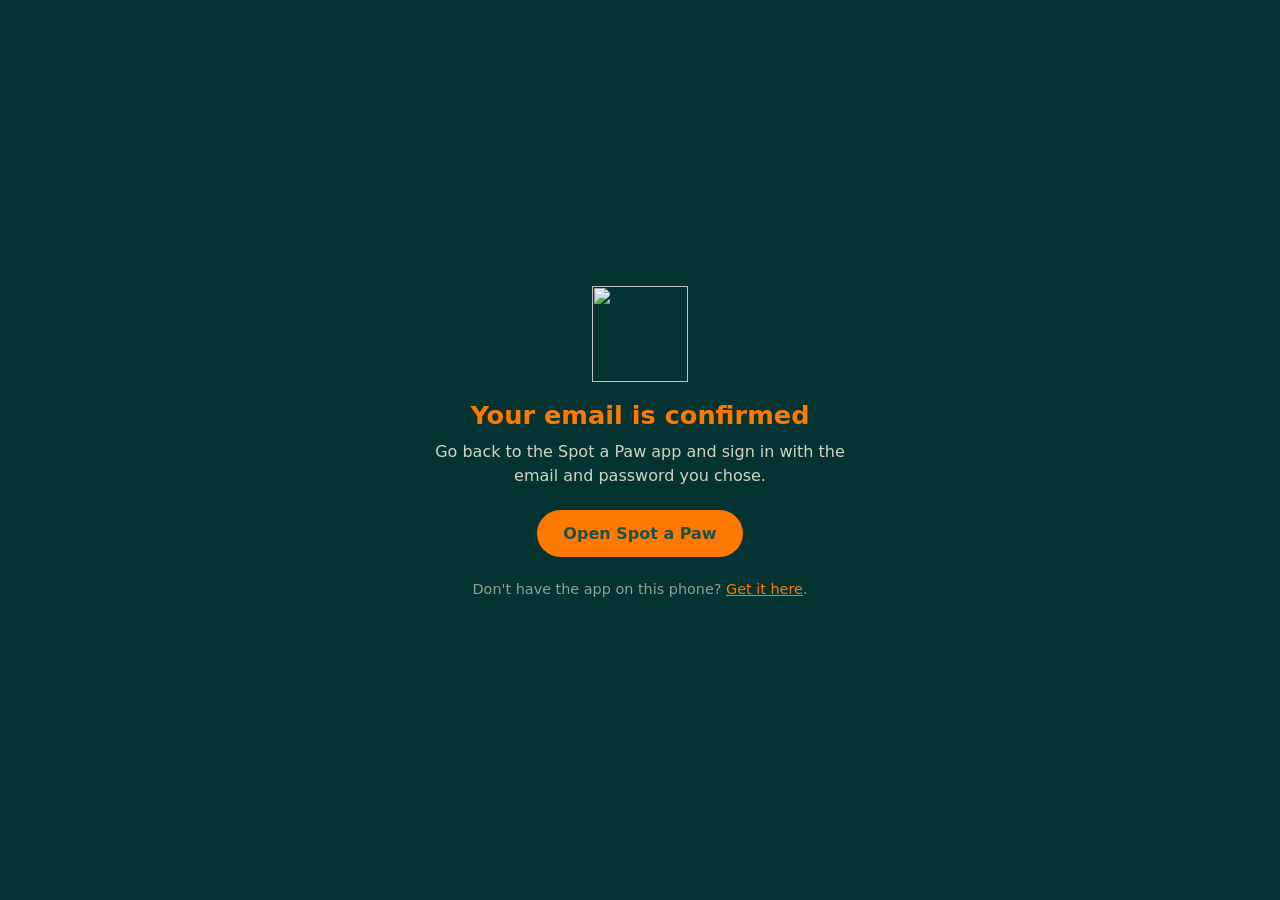
==== confirmed/index.html @ d969685c "Seven looks, No Frills, Africa slide, fresh build-22 screens; /confirmed landing for the confirm-you" ====
<!doctype html>
<html lang="en"><head><meta charset="utf-8"><title>Spot a Paw — email confirmed</title>
<meta name="viewport" content="width=device-width,initial-scale=1">
<meta name="robots" content="noindex">
<!--
  Where the "confirm your email" link lands.

  Before this page existed the link went to the project's Site URL, which is
  the web app -- and Supabase's confirmation link arrives carrying a session,
  so the web app signed the reader in and showed them the map. Confusing on a
  phone, where they had just been told to go back to the app and sign in.

  This page does not touch the session at all. It says the one thing the
  reader needs to hear, and points back at the app.
-->
<style>
  body{font-family:system-ui,-apple-system,"Segoe UI",sans-serif;background:#043431;color:#F2EBDD;margin:0;min-height:100vh;display:grid;place-items:center;padding:24px;box-sizing:border-box}
  .card{max-width:420px;text-align:center}
  .mark{width:96px;height:96px;margin:0 auto 18px}
  h1{font-size:1.6rem;margin:0 0 10px;color:#FF7900}
  p{line-height:1.5;margin:0 0 14px;color:#F2EBDDdd}
  .btn{display:inline-block;margin-top:8px;padding:14px 26px;border-radius:999px;background:#FF7900;color:#1F5148;font-weight:800;text-decoration:none}
  .muted{font-size:.9rem;color:#F2EBDD99;margin-top:22px}
  .muted a{color:#FF7900}
  [dir=rtl]{font-family:"Segoe UI",Tahoma,sans-serif}
</style>
</head><body>
<div class="card" id="card">
  <img class="mark" alt="" src="https://qyyydmjrrtyauyawheos.supabase.co/storage/v1/object/public/report-media/ea87c808-aa49-4286-829b-e69250be5b84/icons/app_icon_spot_a_paw.png">
  <h1 id="h">Your email is confirmed</h1>
  <p id="p1">Go back to the Spot a Paw app and sign in with the email and password you chose.</p>
  <a class="btn" id="btn" href="spotapaw://spotapaw.com/signin">Open Spot a Paw</a>
  <p class="muted" id="p2">Don't have the app on this phone? <a href="https://spot-a-paw.com/#get">Get it here</a>.</p>
</div>
<script>
// Arabic readers get Arabic. The app stores its locale as ar/en; the browser
// tells us the same thing well enough for one screen.
(function(){
  var ar = /^ar\b/i.test(navigator.language || '');
  if (!ar) return;
  document.documentElement.lang = 'ar'; document.documentElement.dir = 'rtl';
  document.getElementById('h').textContent = 'تم تأكيد بريدك';
  document.getElementById('p1').textContent = 'ارجع لتطبيق Spot a Paw وسجّل دخولك بالإيميل وكلمة السر اللي اخترتهم.';
  document.getElementById('btn').textContent = 'افتح Spot a Paw';
  document.getElementById('p2').innerHTML = 'التطبيق مش على الموبايل ده؟ <a href="https://spot-a-paw.com/index-ar.html#get">حمّله من هنا</a>.';
})();
</script>
</body></html>
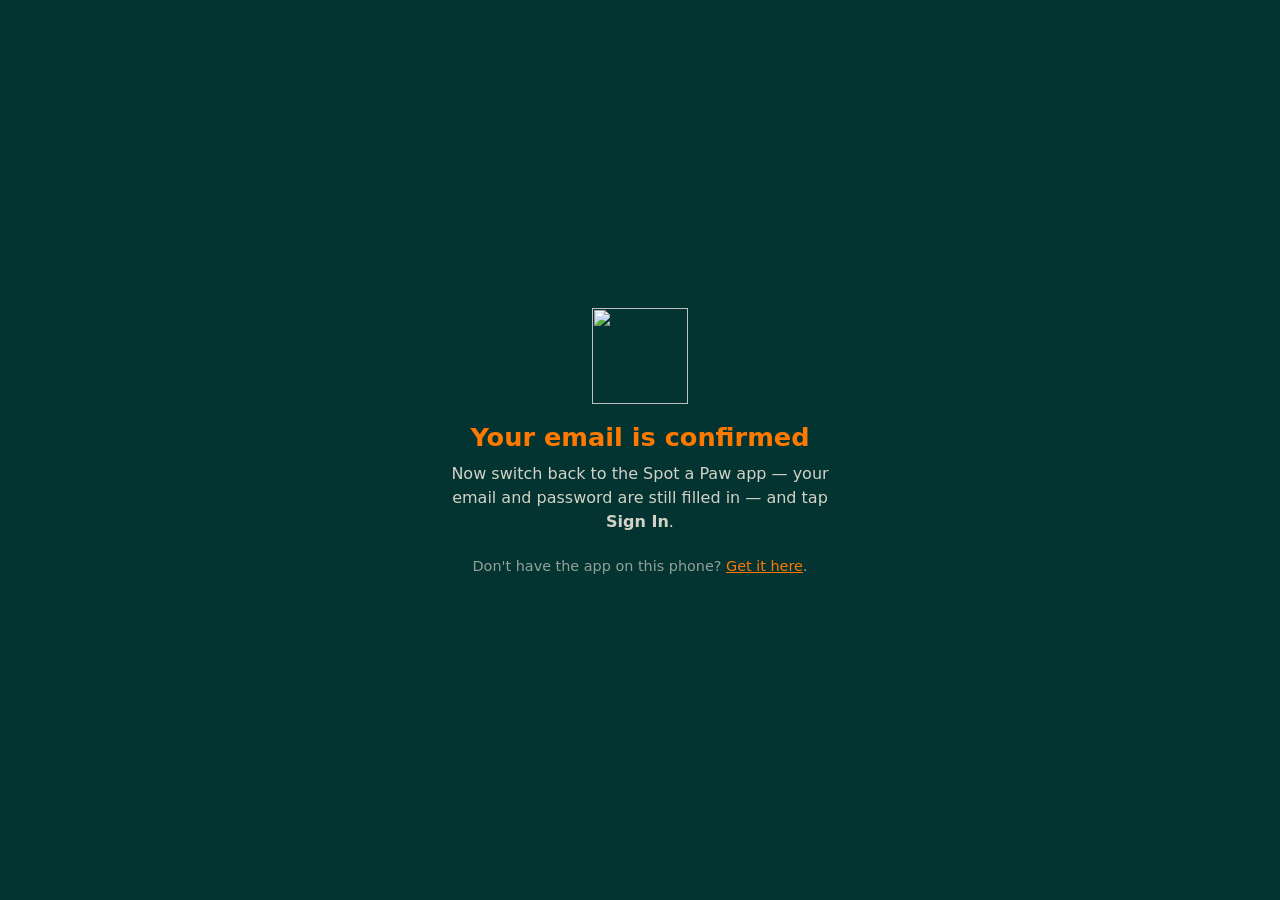
==== commit 00d5e1ca: "Confirmed page: switch back to the app instead of relaunching it" ====
--- a/confirmed/index.html
+++ b/confirmed/index.html
@@ -28,8 +28,10 @@
 <div class="card" id="card">
   <img class="mark" alt="" src="https://qyyydmjrrtyauyawheos.supabase.co/storage/v1/object/public/report-media/ea87c808-aa49-4286-829b-e69250be5b84/icons/app_icon_spot_a_paw.png">
   <h1 id="h">Your email is confirmed</h1>
-  <p id="p1">Go back to the Spot a Paw app and sign in with the email and password you chose.</p>
-  <a class="btn" id="btn" href="spotapaw://spotapaw.com/signin">Open Spot a Paw</a>
+  <!-- No "open the app" button: a deep link relaunches the app and wipes the
+       email and password the reader had already typed. The app is still open
+       behind their mail client; switching back keeps everything. -->
+  <p id="p1">Now switch back to the Spot a Paw app — your email and password are still filled in — and tap <b>Sign In</b>.</p>
   <p class="muted" id="p2">Don't have the app on this phone? <a href="https://spot-a-paw.com/#get">Get it here</a>.</p>
 </div>
 <script>
@@ -40,8 +42,7 @@
   if (!ar) return;
   document.documentElement.lang = 'ar'; document.documentElement.dir = 'rtl';
   document.getElementById('h').textContent = 'تم تأكيد بريدك';
-  document.getElementById('p1').textContent = 'ارجع لتطبيق Spot a Paw وسجّل دخولك بالإيميل وكلمة السر اللي اخترتهم.';
-  document.getElementById('btn').textContent = 'افتح Spot a Paw';
+  document.getElementById('p1').innerHTML = 'ارجع لتطبيق Spot a Paw — الإيميل وكلمة السر لسه مكتوبين — واضغط <b>تسجيل الدخول</b>.';
   document.getElementById('p2').innerHTML = 'التطبيق مش على الموبايل ده؟ <a href="https://spot-a-paw.com/index-ar.html#get">حمّله من هنا</a>.';
 })();
 </script>
